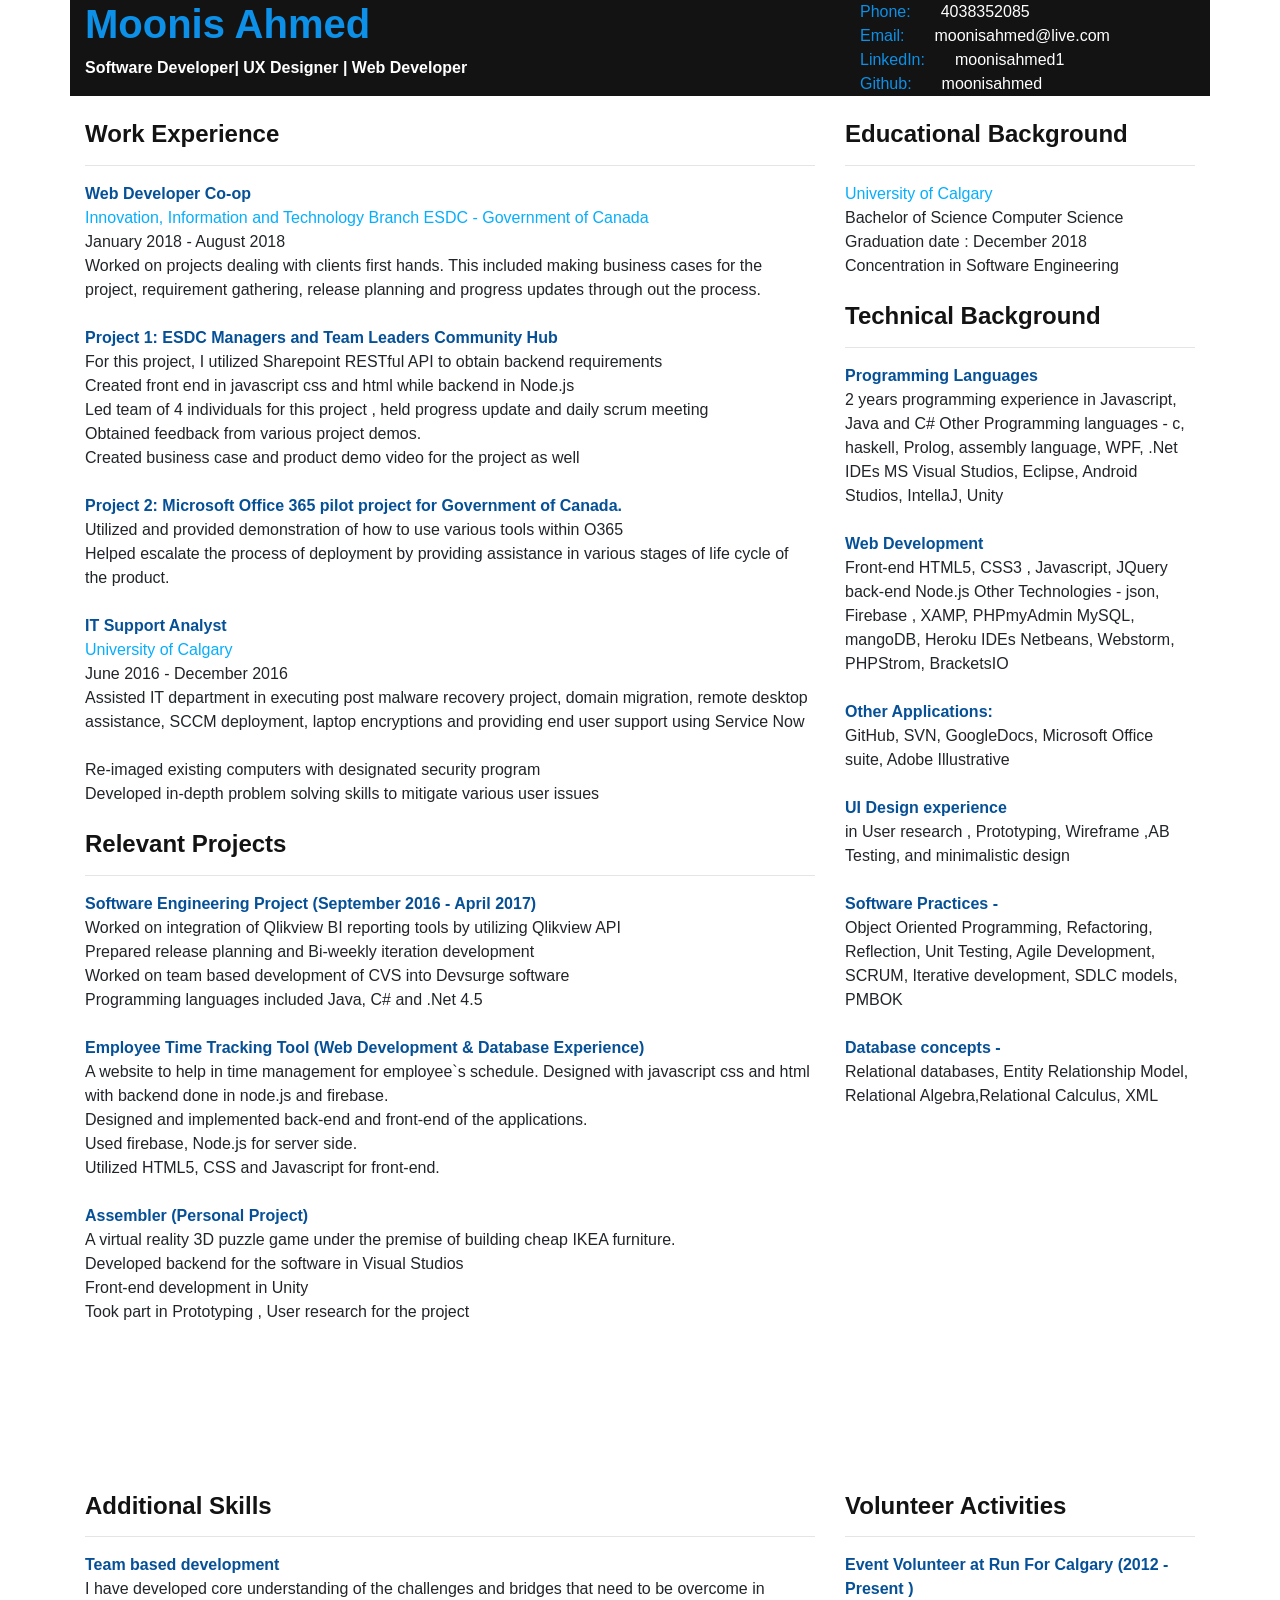
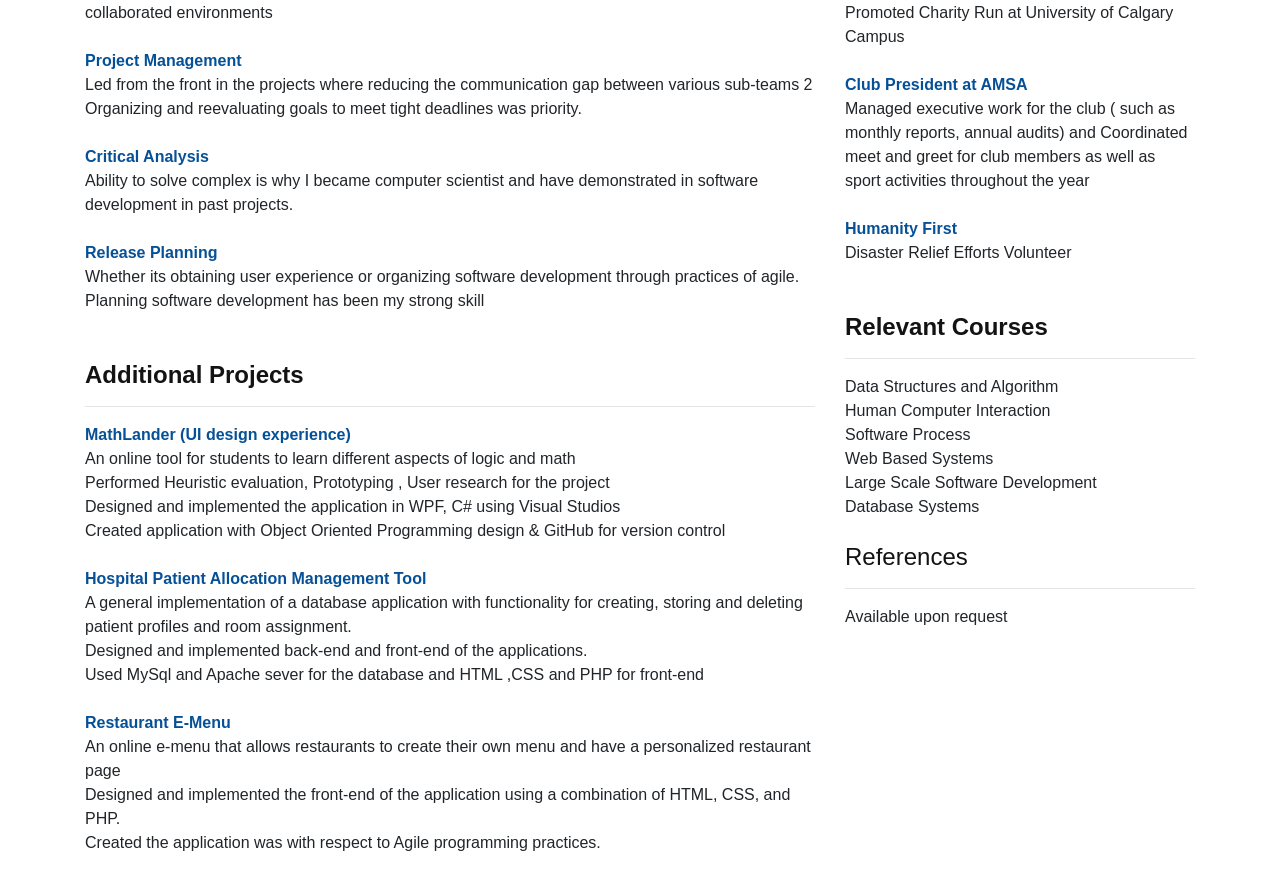
==== index.html @ 9520c852 "index.html added" ====
<!DOCTYPE html>
<html lang="en">
<head>
    <meta charset="UTF-8">
    <meta name="viewport" content="width=device-width, initial-scale=1.0">
    <meta http-equiv="X-UA-Compatible" content="ie=edge">
    <title>Resume | Moonis Ahmed </title>

    
    <!--  Stylesheet -->
    <link rel="stylesheet" href="https://stackpath.bootstrapcdn.com/bootstrap/4.1.3/css/bootstrap.min.css" integrity="sha384-MCw98/SFnGE8fJT3GXwEOngsV7Zt27NXFoaoApmYm81iuXoPkFOJwJ8ERdknLPMO" crossorigin="anonymous">
    <link rel="stylesheet" href="stylesheet.css">
    
    <!-- Bootstrap4 (JQuery, popper.js and bootstrap 4.1.3) -->
    <script src="https://code.jquery.com/jquery-3.3.1.slim.min.js" integrity="sha384-q8i/X+965DzO0rT7abK41JStQIAqVgRVzpbzo5smXKp4YfRvH+8abtTE1Pi6jizo" crossorigin="anonymous"></script>
    <script src="https://cdnjs.cloudflare.com/ajax/libs/popper.js/1.14.3/umd/popper.min.js" integrity="sha384-ZMP7rVo3mIykV+2+9J3UJ46jBk0WLaUAdn689aCwoqbBJiSnjAK/l8WvCWPIPm49" crossorigin="anonymous"></script>
    <script src="https://stackpath.bootstrapcdn.com/bootstrap/4.1.3/js/bootstrap.min.js" integrity="sha384-ChfqqxuZUCnJSK3+MXmPNIyE6ZbWh2IMqE241rYiqJxyMiZ6OW/JmZQ5stwEULTy" crossorigin="anonymous"></script>



    <!-- JS code -->
    <script src="resume-js.js"  text="text\javascript"></script>

</head>
<body>

        <!--  Main Wrapper -->
        <div class="main-wrapper container">
            
            <!--   Header Section  -->
            <div class="row header">

                <div class="col-md-8">
                    <!-- Name and Professions -->
                    <h1 id="name"></h1>
                    <div id="professions"></div>
                    <div class="links"></div>
                    <!-- End of Name and Professions -->
                </div>
                <div class="col-md-4">
                    <!-- Professions section -->
                    <div class="listOfProfessions">
                                <li> <span class="profession col-md-4">Phone:</span><span class="col-md-8 contacts" id="phone"></span> </li>
                                <li> <span class="profession col-md-4">Email:</span><span class="col-md-8 contacts" id="email"></span> </li>
                                <li> <span class="profession col-md-4">LinkedIn:</span><span class="col-md-8 contacts" id="linkedIn"></span> </li>
                                <li> <span class="profession col-md-4">Github:</span><span class="col-md-8 contacts" id="github"></span> </li>

                    </div>
                    <!-- End of Professions sections -->
                </div>
            </div>
            <!--   End of Header Section  -->
            
            <br>
            <!-- Main Body-->
            <div class="row">
                <!--  Page 1  -->
                <div class="col-md-8">
                    
                    <!--   Work Experience   -->
                    <div class="workExperience">
                        <h4 class="title" id="we-title"></h4>
                        <hr>
                        <div id="work">
                            <!-- Projects go here-->
                        </div>
                    </div>
                    <!--   End of Work Experience   -->
                    <br>
                    <!--   Relevant Project     -->
                    <div class="relevantProjects">
                        <h4 class="title" id="relevantProjects-title"></h4>
                        <hr>
                        <div id="relevantProjects-Projects"></div>
                    </div>
                    <!--   End of Relevant Project     -->
                </div>

                <div class="col-md-4">
            
                    <!--   Educational Background     -->
                    <div class="educationalBackground ">
                            <h4 class="title" id="ed-title"></h4>
                            <hr>
                            <div id="ed-background"></div>
                    </div>
                    <!-- End of Educational Background-->

                    <br>
                    <!-- Comments -->
                    <div class="technicalBackground">
                        <h4 class="title" id="techincalBackground-title"></h4>
                        <hr>
                        <div id="technicalSkills"></div>
                    </div>
                    <!-- Comments -->
                </div>
                <!-- End of Page 1 -->

                <!-- Page 2 -->

                <div class="col-md-8">
                    <br>
                    <br>
                    <br>
                    <br>
                    <br>
                    <br>
                    <!-- Additional Skills -->
                    <div class="additionalSkills">
                        <h4 class="title" id="additionalSkills-title"></h4>
                        <hr>
                        <div id="additionalSkills-Lists"></div>
                    </div>
                    <!-- End of Additional Skills -->
                    <br>
                    <!-- Additional Projects -->
                    <div class="additionalProjects">
                        <h4 class="title" id="additionalProjects-title"></h4>
                        <hr>
                        <div id="additionalProjects-Lists"></div>
                    </div>
                    <!-- End of Additional Projects -->
                </div>
                
                <div class="col-md-4">
                    <br>
                    <br>
                    <br>
                    <br>
                    <br>
                    <br>
                <!-- Volunteer Activities -->
                    <div class="volunteerActivities">
                        <h4 class="title" id="volunteerActivities-title"></h4>
                        <hr>
                        <div id="volunteerActivities-Lists"></div>
                    </div>
                    <!-- End of Volunteer -->
                    <br>
                    <!-- Relevant Courses -->
                    <div class="relevantCourses">
                        <h4 class="title" id="relevantCourses-title"></h4>
                        <hr>
                        <div id="relevantCourses-Lists"></div>
                    </div>
                    <!-- End of Relevant Courses -->
                    <br>
                    <!-- References -->
                    <div class="relevantCourses">
                        <h4 class="title" id="references-title">References</h4>
                        <hr>
                        <div id="references-details">Available upon request</div>
                    </div> 
                    <!-- End of References -->                  
                </div>
                <!-- End of Page 2-->

  
            </div>
           <!-- End of Main Body -->

           
    
        </div>
        <!-- End of Main Wrapper-->
         
    
</body>
</html>
---- stylesheet.css ----
/* CSS Variables  */

:root{
    --primary: #ddd;
    --dark: rgb(19, 19, 19);
    --light: #fff;
    --shadow: 0 1px 5x rgba(17, 17, 17, 0.8);
    --blue: rgb(13, 144, 231);
    --lightblue: rgb(6, 174, 252);
    --darkblue: rgb(5, 80, 151);
}

html {
    font-family: Helvetica, sans-serif;
}


.header{
    background: var(--dark);
    color: var(--light);
}

#name{
    color: var(--blue);
}

li{
    list-style:none;
}

.title {
    color: var(--dark);
}

.secondTitle{
    color: var(--darkblue);
}

.description{
    color: var(--lightblue);
}

.profession{
    color: var(--blue);
}

.contacts{
    text-align: center;
}
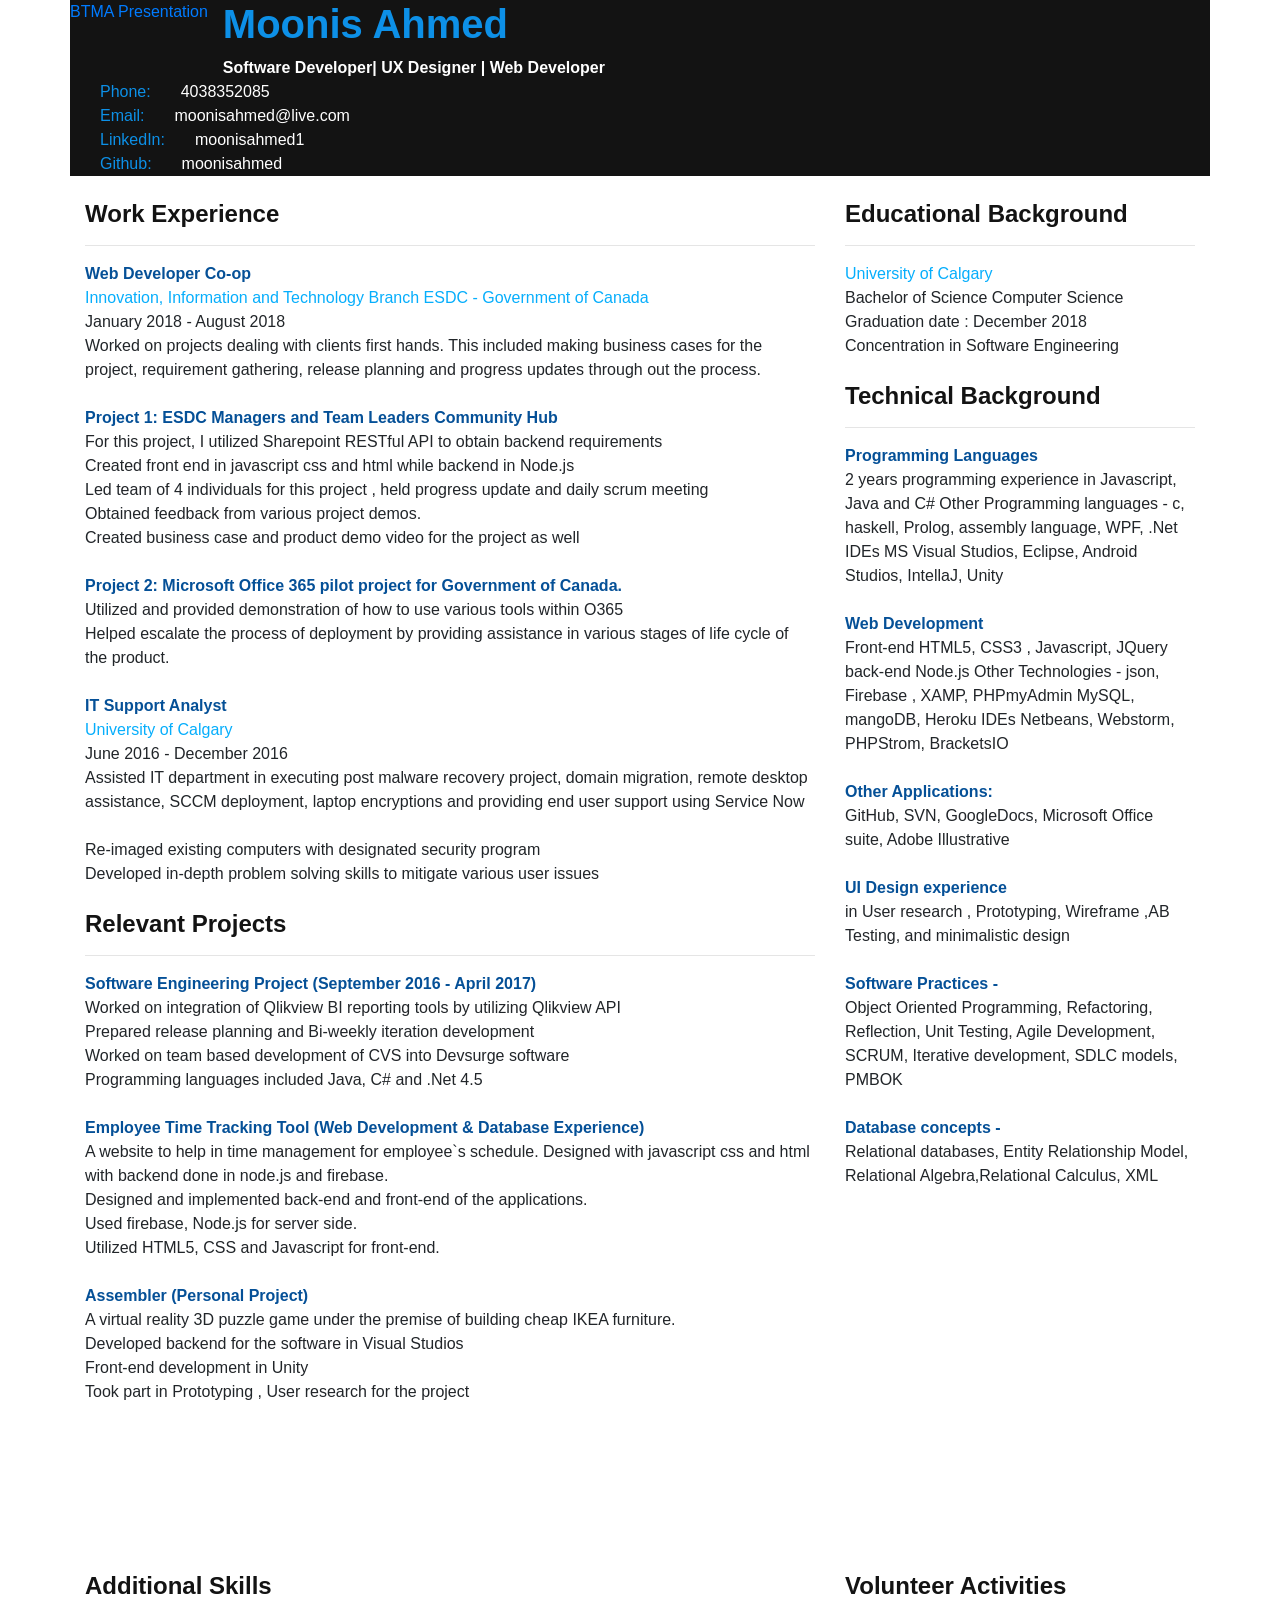
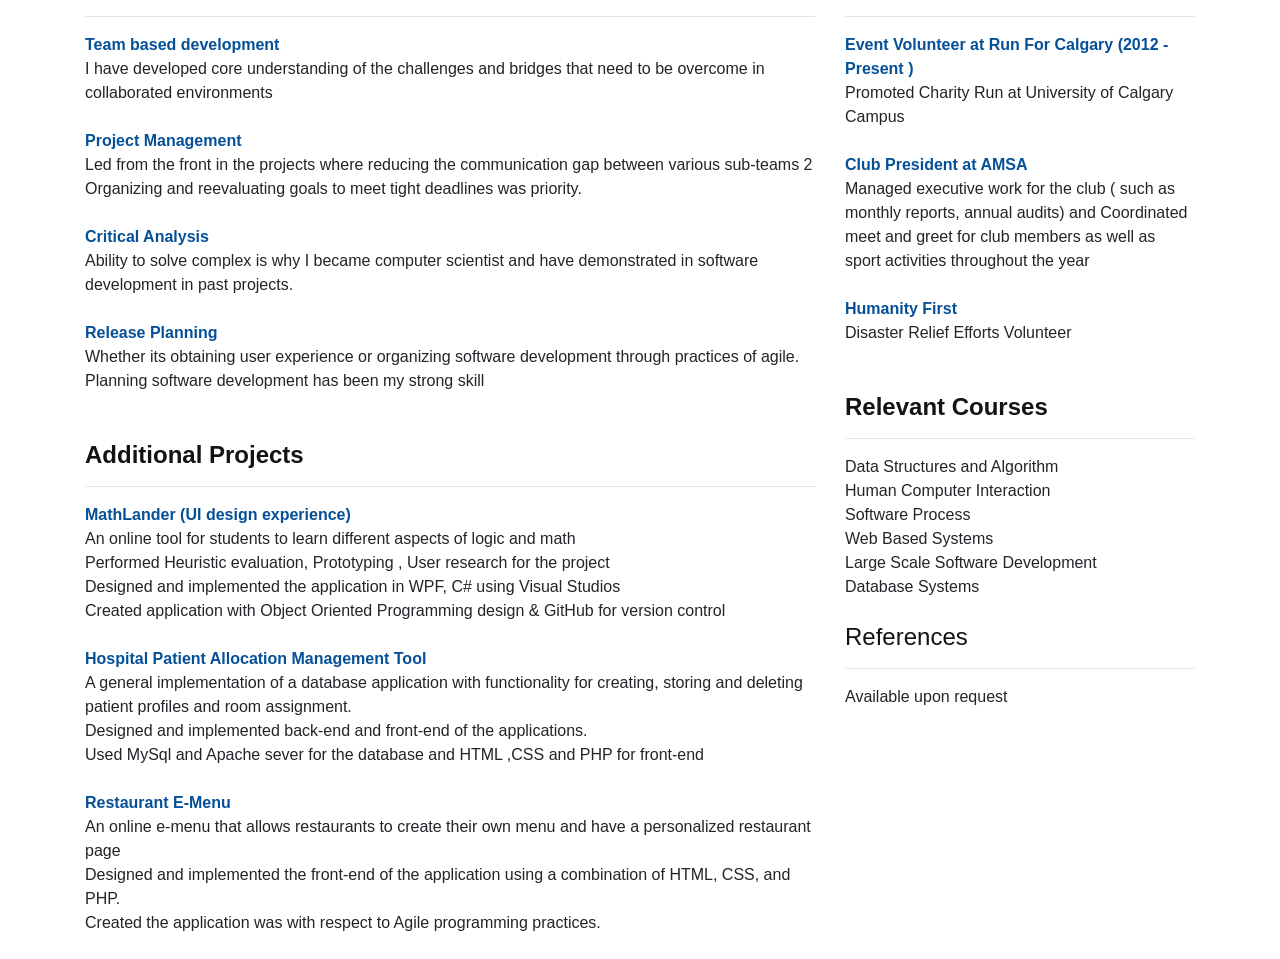
==== commit 4273dbe5: "Update index.html" ====
--- a/index.html
+++ b/index.html
@@ -29,7 +29,9 @@
             
             <!--   Header Section  -->
             <div class="row header">
-
+                <div id="btmapresentation">
+                    <a href="https://www.icloud.com/keynote-live/sc:0mWd5vl5pjFqMqo2s1inThR9Bxrdqy1EBj53RHohQtFBOCnsQbih1i7rpFZnVglaDgx">BTMA Presentation</a>
+                </div>
                 <div class="col-md-8">
                     <!-- Name and Professions -->
                     <h1 id="name"></h1>
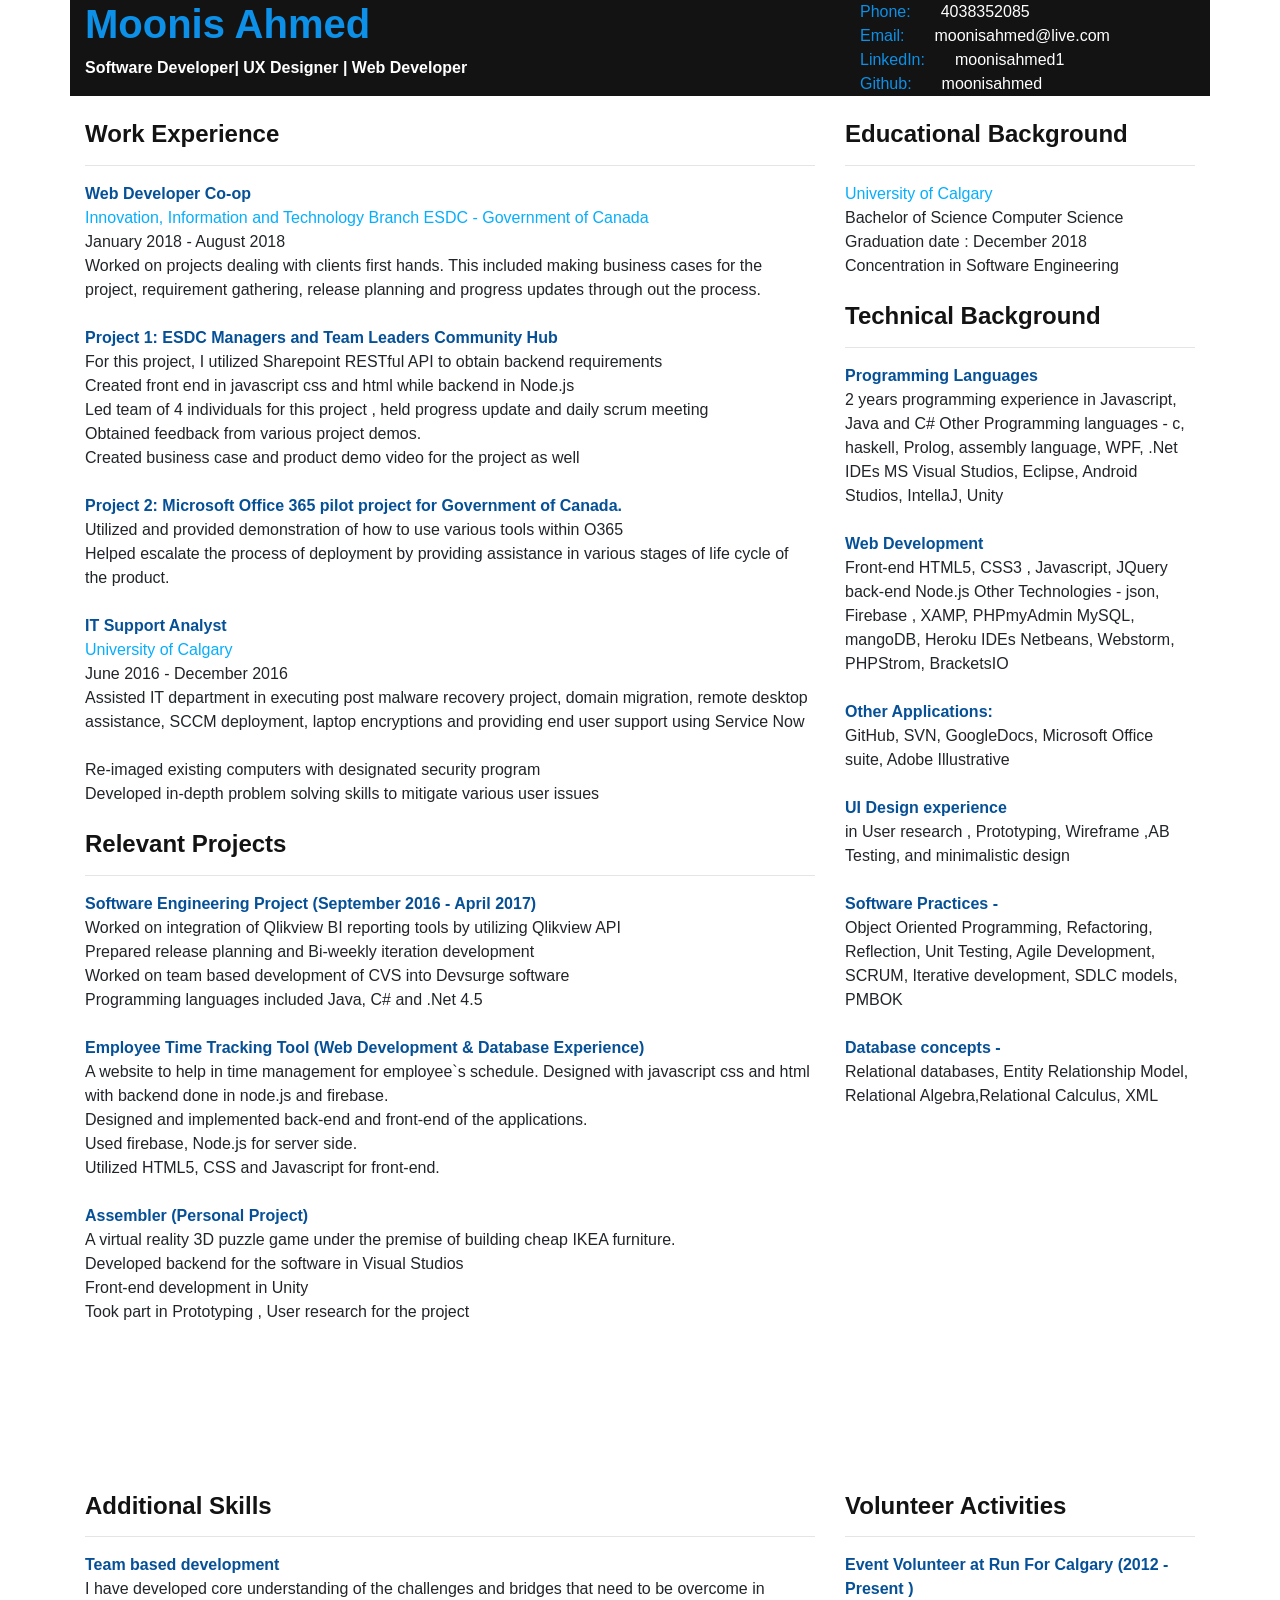
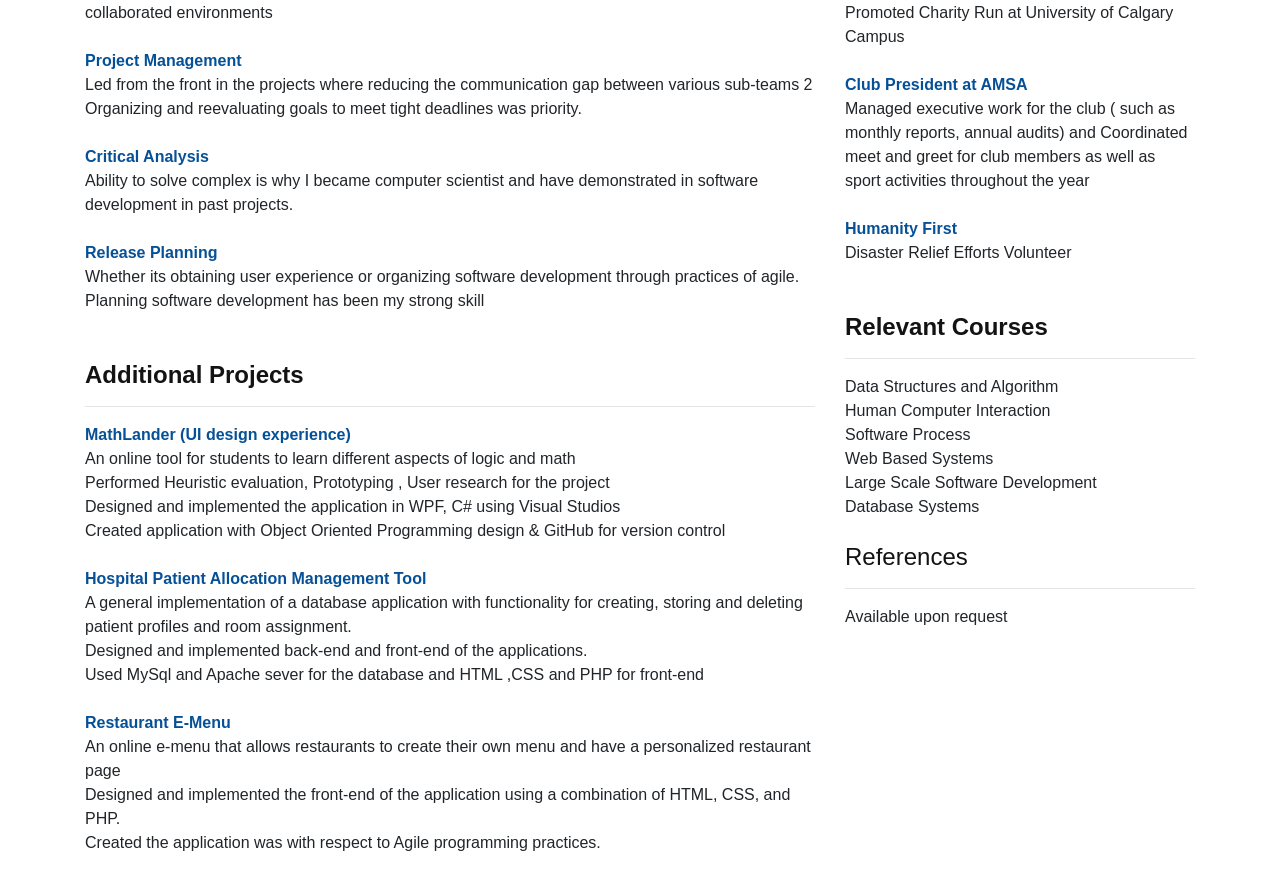
==== commit d6602432: "Update index.html" ====
--- a/index.html
+++ b/index.html
@@ -29,9 +29,8 @@
             
             <!--   Header Section  -->
             <div class="row header">
-                <div id="btmapresentation">
-                    <a href="https://www.icloud.com/keynote-live/sc:0mWd5vl5pjFqMqo2s1inThR9Bxrdqy1EBj53RHohQtFBOCnsQbih1i7rpFZnVglaDgx">BTMA Presentation</a>
-                </div>
+               
+           
                 <div class="col-md-8">
                     <!-- Name and Professions -->
                     <h1 id="name"></h1>
